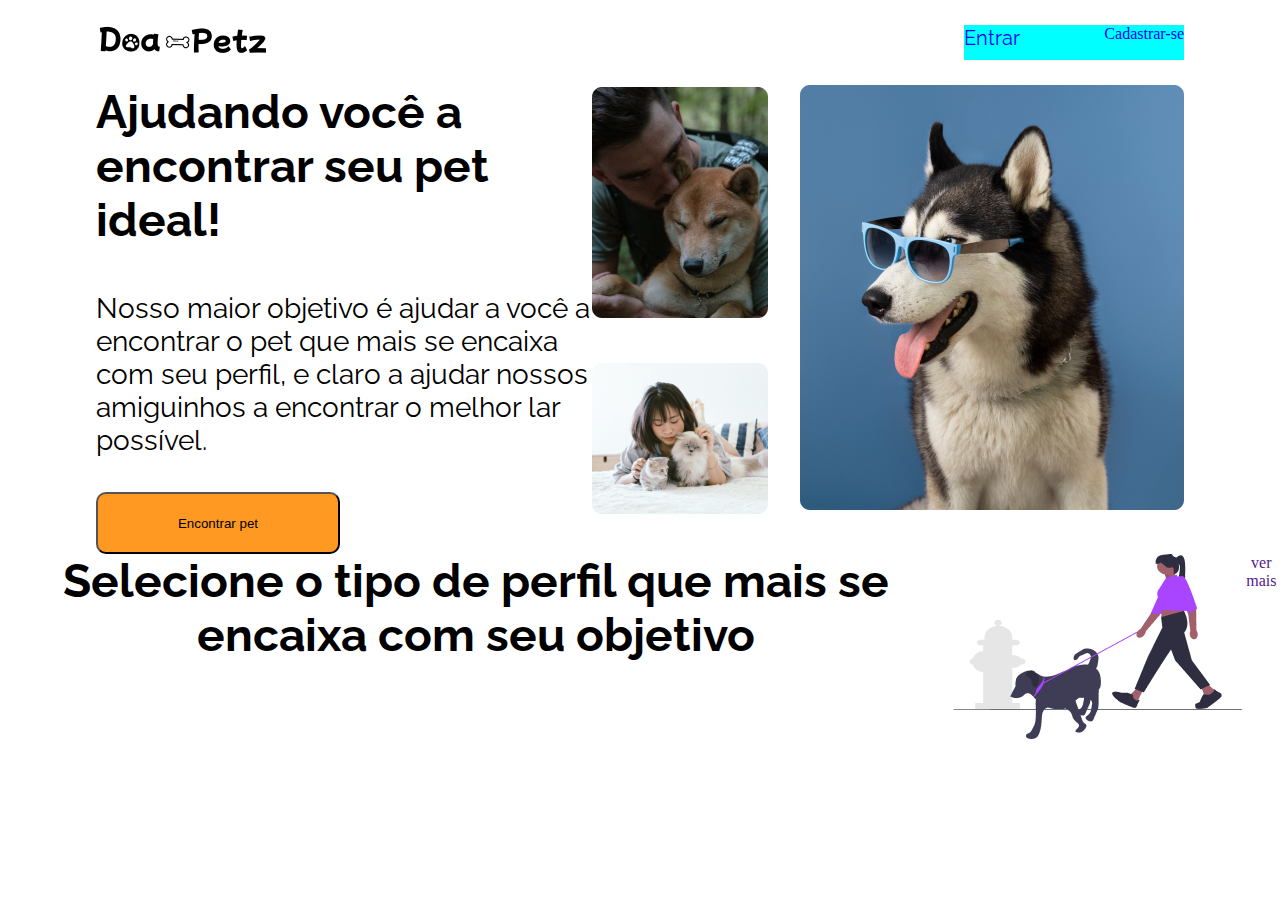
==== site/index.html @ aff3882e "header" ====
<!DOCTYPE html>
<html lang="pt-BR">

<head>
    <meta charset="UTF-8">
    <meta http-equiv="X-UA-Compatible" content="IE=edge">
    <meta name="viewport" content="width=device-width, initial-scale=1.0">
    <link rel="stylesheet" href="./pages/css/styles.css">
    <link rel="preconnect" href="https://fonts.googleapis.com">
    <link rel="preconnect" href="https://fonts.gstatic.com" crossorigin>
    <link
        href="https://fonts.googleapis.com/css2?family=Raleway&family=Righteous&family=Titillium+Web:wght@400;600&display=swap"
        rel="stylesheet">
    <title>Document</title>
</head>

<body>
    <header>
        <nav class="navheader">
            <a href="#">
                <img src="./img/doapetz 2 (6).png" alt="">
            </a>
            <div class="containerlinks">
                <a class="link" href="#">Entrar</a>
                <a class="link_orange" href="#">Cadastrar-se</a>
            </div>
        </nav>
    </header>
    <main>

        <!-- section1 -->
        <section >
            <div class="secao1">
                <div class="titulo_principal texto">
                   <h1>Ajudando você a encontrar
                    seu pet ideal!</h1>

                    <p class="paragrafo">Nosso maior objetivo é ajudar a você a encontrar o pet que mais se encaixa com seu perfil, e claro a ajudar nossos amiguinhos a encontrar o melhor lar possível.</p>

                    <button class="botao">Encontrar pet</button>
                </div>
                <div class="Encontre">
                  <img src="./img/Group 382.png" alt="">
                </div>
            </div>
        </section>

        <!-- section2 -->

        <section>
            <div class="section2">
                <h1 class="auxiliarh1">Selecione o tipo de perfil que mais se encaixa com seu objetivo</h1>
                <img src="./img/Group 334 - Copia.png" alt="">
                <a href="">ver mais</a>
            </div>
        </section>

      
    </main>
    <footer></footer>
</body>

</html>
---- site/pages/css/styles.css ----
*{
    margin: 0;
    padding: 0;
    box-sizing: border-box;
    @import url(<link rel="preconnect" href="https://fonts.googleapis.com">
    <link rel="preconnect" href="https://fonts.gstatic.com" crossorigin>
    <link href="https://fonts.googleapis.com/css2?family=Raleway&family=Righteous&family=Titillium+Web:wght@400;600&display=swap" rel="stylesheet">);

}


    a {
        text-decoration: none;
    }

    header {
        height: 85px;
        display: flex;
        align-items: center;
        box-shadow: ;
    }

    .navheader {
        display: flex;
        justify-content: space-between;
        width: 85%;
        margin: 0 auto;
    }

    .containerlinks {
        background-color: aqua;
        display: flex;
        justify-content: space-between;
        width: 220px;
    }

    .link {
        font-family: "raleway";
        font-size: 20px;
        line-height: 27px;
        display: flex;
        justify-content: space-between;

       }

       /* section1 */

h1{
    font-size: 46px;
    font-family: "raleway";
}


.secao1{
    display: flex;
    margin: auto;
    width: 85%;
    justify-content: space-between;
    font-family: "raleway";
}

.paragrafo{
    font-size: 28px;
    padding: 45px 0 35px 0;
}

   
   .titulo_principaltexto{
    text-align: left;
    font-family: "raleway";
   }

   .botao{
    border-radius: 10px;
    width: 244px;
    height: 62px;
    left: 112px;
    top: 466px;
    background-color: #FF9922;
   }


   /* .section2 */


   .section2{
    display: flex;
    justify-content: space-evenly;
    text-align: center;
    
}

.auxiliarh1{
    text-decoration: uppercase;
    display: flex;
}
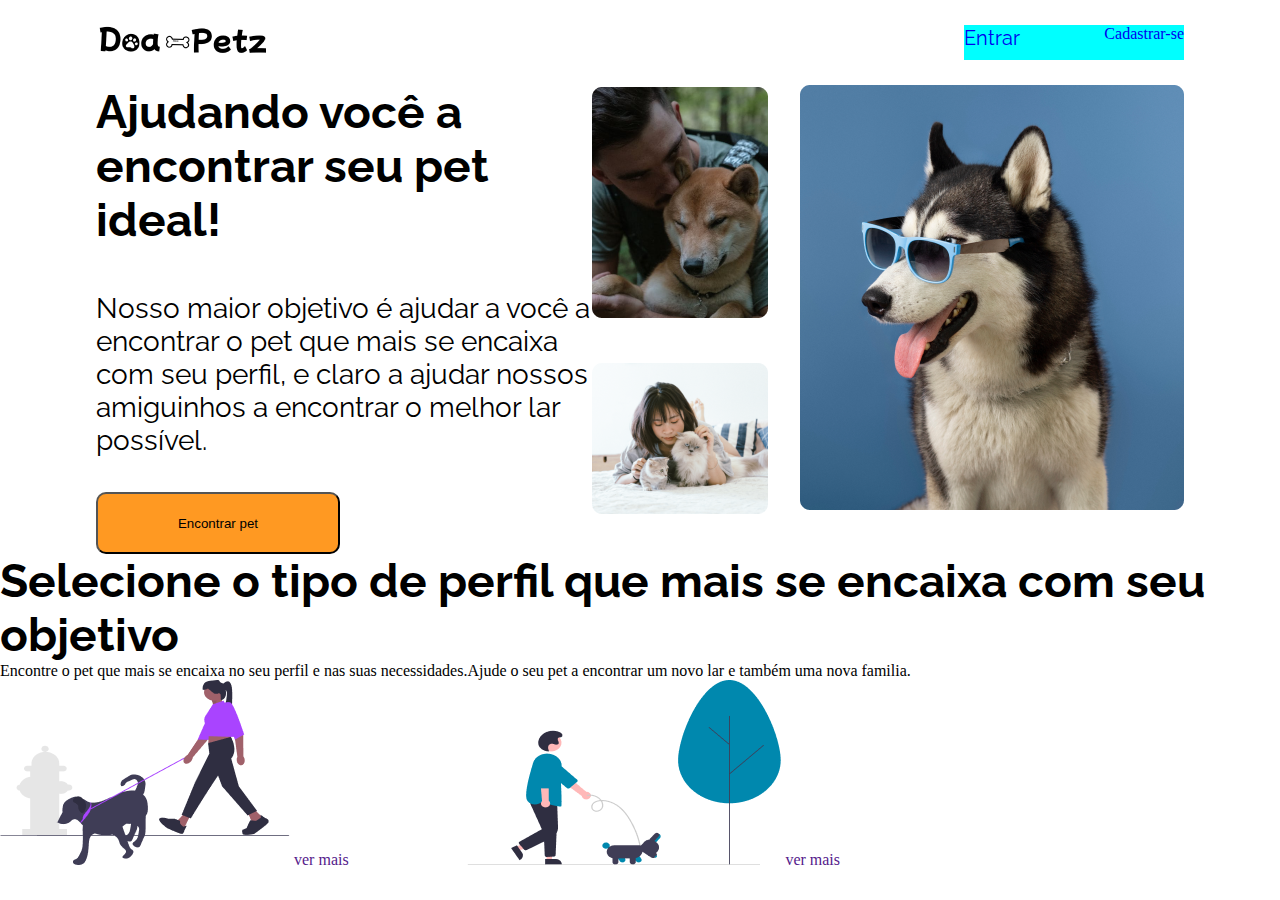
==== commit 558560d1: "continuaçao" ====
--- a/site/index.html
+++ b/site/index.html
@@ -29,33 +29,47 @@
     <main>
 
         <!-- section1 -->
-        <section >
+        <section>
             <div class="secao1">
                 <div class="titulo_principal texto">
-                   <h1>Ajudando você a encontrar
-                    seu pet ideal!</h1>
+                    <h1>Ajudando você a encontrar
+                        seu pet ideal!</h1>
 
-                    <p class="paragrafo">Nosso maior objetivo é ajudar a você a encontrar o pet que mais se encaixa com seu perfil, e claro a ajudar nossos amiguinhos a encontrar o melhor lar possível.</p>
+                    <p class="paragrafo">Nosso maior objetivo é ajudar a você a encontrar o pet que mais se encaixa com
+                        seu perfil, e claro a ajudar nossos amiguinhos a encontrar o melhor lar possível.</p>
 
                     <button class="botao">Encontrar pet</button>
                 </div>
                 <div class="Encontre">
-                  <img src="./img/Group 382.png" alt="">
+                    <img src="./img/Group 382.png" alt="">
                 </div>
             </div>
         </section>
 
         <!-- section2 -->
 
-        <section>
-            <div class="section2">
+        <section class="tipo_perfil">
+            <div class="titulo_tipo_perfil">
                 <h1 class="auxiliarh1">Selecione o tipo de perfil que mais se encaixa com seu objetivo</h1>
-                <img src="./img/Group 334 - Copia.png" alt="">
-                <a href="">ver mais</a>
             </div>
+            <div class="cards">
+                <div class="tipo_perfil1">
+                    <p class="dona_pet_paragrafo">Encontre o pet que mais se encaixa no seu perfil e nas suas
+                        necessidades.</p>
+                    <img src="./img/Group 334 - Copia.png" alt="">
+                    <a href="">ver mais</a>
+                </div>
+
+                <div class="tipo_perfil2">
+                    <p class="dono_pet_paragrafo">Ajude o seu pet a encontrar um novo lar e também uma nova familia.</p>
+                    <img src="./img/Group 331 (1).png" alt="homem">
+                    <a href="">ver mais</a>
+                </div>
+            </div>
+
         </section>
 
-      
+
     </main>
     <footer></footer>
 </body>
--- a/site/pages/css/styles.css
+++ b/site/pages/css/styles.css
@@ -1,57 +1,56 @@
-*{
+@import url('https://fonts.googleapis.com/css2?family=Raleway:wght@500&display=swap');
+* {
     margin: 0;
     padding: 0;
     box-sizing: border-box;
-    @import url(<link rel="preconnect" href="https://fonts.googleapis.com">
-    <link rel="preconnect" href="https://fonts.gstatic.com" crossorigin>
-    <link href="https://fonts.googleapis.com/css2?family=Raleway&family=Righteous&family=Titillium+Web:wght@400;600&display=swap" rel="stylesheet">);
+    
 
 }
 
 
-    a {
-        text-decoration: none;
-    }
+a {
+    text-decoration: none;
+}
 
-    header {
-        height: 85px;
-        display: flex;
-        align-items: center;
-        box-shadow: ;
-    }
+header {
+    height: 85px;
+    display: flex;
+    align-items: center;
+    box-shadow: ;
+}
 
-    .navheader {
-        display: flex;
-        justify-content: space-between;
-        width: 85%;
-        margin: 0 auto;
-    }
+.navheader {
+    display: flex;
+    justify-content: space-between;
+    width: 85%;
+    margin: 0 auto;
+}
 
-    .containerlinks {
-        background-color: aqua;
-        display: flex;
-        justify-content: space-between;
-        width: 220px;
-    }
+.containerlinks {
+    background-color: aqua;
+    display: flex;
+    justify-content: space-between;
+    width: 220px;
+}
 
-    .link {
-        font-family: "raleway";
-        font-size: 20px;
-        line-height: 27px;
-        display: flex;
-        justify-content: space-between;
+.link {
+    font-family: "raleway";
+    font-size: 20px;
+    line-height: 27px;
+    display: flex;
+    justify-content: space-between;
 
-       }
+}
 
-       /* section1 */
+/* section1 */
 
-h1{
+h1 {
     font-size: 46px;
-    font-family: "raleway";
+    font-family: 'Raleway', sans-serif;
 }
 
 
-.secao1{
+.secao1 {
     display: flex;
     margin: auto;
     width: 85%;
@@ -59,41 +58,66 @@
     font-family: "raleway";
 }
 
-.paragrafo{
+.paragrafo {
     font-size: 28px;
     padding: 45px 0 35px 0;
 }
 
-   
-   .titulo_principaltexto{
+
+.titulo_principaltexto {
     text-align: left;
     font-family: "raleway";
-   }
+}
 
-   .botao{
+.botao {
     border-radius: 10px;
     width: 244px;
     height: 62px;
     left: 112px;
     top: 466px;
     background-color: #FF9922;
-   }
+}
 
 
-   /* .section2 */
+/* .section2 */
 
 
-   .section2{
-    display: flex;
-    justify-content: space-evenly;
-    text-align: center;
-    
+.secao2 {
+    background-color: aliceblue;
 }
 
-.auxiliarh1{
+.section2 {
+    display: flex;
+    margin: auto;
+    width: 85%;
+    justify-content: space-around;
+    font-family: "raleway";
+    background-color: blue;
+
+}
+
+.auxiliarh1 {
     text-decoration: uppercase;
     display: flex;
 }
 
 
-  
+.cards{
+    display: flex;
+
+}
+
+
+.section2_mulherzinha {
+    background-color: aqua;
+    display: flex;
+    padding: 40px 0;
+   
+}
+
+.section2_homenzinho{
+    background-color: aquamarine;
+    display: flex;
+    padding-right: 40px 0;
+    gap: 15px;
+}